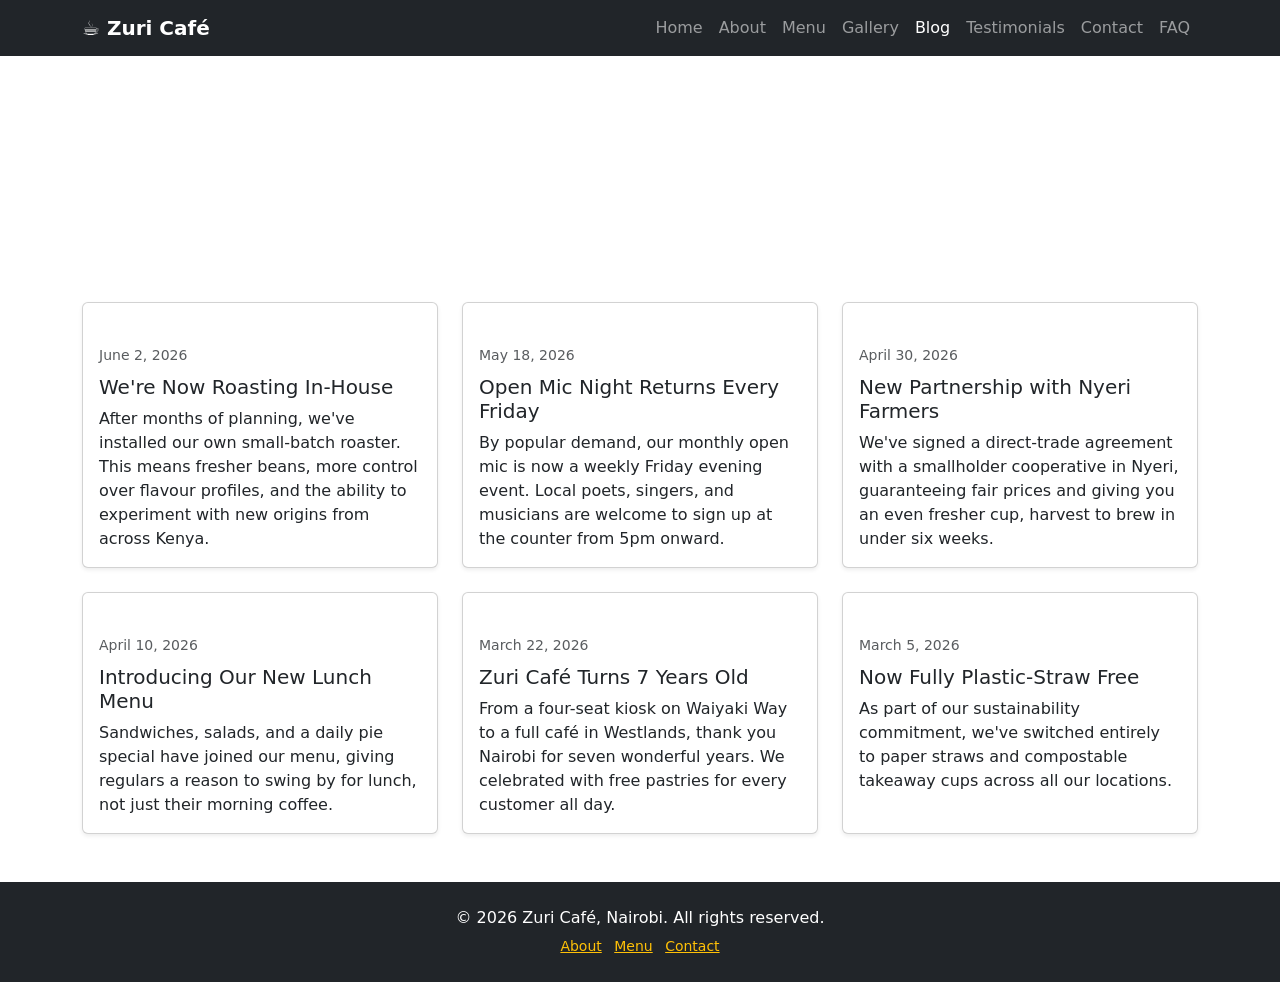
==== blog.html @ 77ea1c9a "Add Blog and  news page with articles" ====
<!DOCTYPE html>
<html lang="en">
<head>
  <meta charset="UTF-8" />
  <meta name="viewport" content="width=device-width, initial-scale=1.0" />
  <title>Blog &amp; News – Zuri Café</title>

  <link href="https://cdn.jsdelivr.net/npm/bootstrap@5.3.0/dist/css/bootstrap.min.css" rel="stylesheet" />
  <link rel="stylesheet" href="css/style.css" />
</head>
<body>

  <!-- ===== NAVIGATION BAR ===== -->
  <nav class="navbar navbar-expand-lg navbar-dark bg-dark sticky-top">
    <div class="container">
      <a class="navbar-brand fw-bold" href="index.html">☕ Zuri Café</a>
      <button class="navbar-toggler" type="button"
        data-bs-toggle="collapse" data-bs-target="#navMenu">
        <span class="navbar-toggler-icon"></span>
      </button>
      <div class="collapse navbar-collapse" id="navMenu">
        <ul class="navbar-nav ms-auto">
          <li class="nav-item"><a class="nav-link" href="index.html">Home</a></li>
          <li class="nav-item"><a class="nav-link" href="about.html">About</a></li>
          <li class="nav-item"><a class="nav-link" href="menu.html">Menu</a></li>
          <li class="nav-item"><a class="nav-link" href="gallery.html">Gallery</a></li>
          <li class="nav-item"><a class="nav-link active" href="blog.html">Blog</a></li>
          <li class="nav-item"><a class="nav-link" href="testimonials.html">Testimonials</a></li>
          <li class="nav-item"><a class="nav-link" href="contact.html">Contact</a></li>
          <li class="nav-item"><a class="nav-link" href="faq.html">FAQ</a></li>
        </ul>
      </div>
    </div>
  </nav>
  <!-- ===== END NAVIGATION ===== -->


  <!-- ===== PAGE HEADER ===== -->
  <section class="page-header text-white text-center py-5">
    <div class="container">
      <h1>News &amp; Stories</h1>
      <p class="lead">What's brewing at Zuri Café</p>
    </div>
  </section>
  <!-- ===== END PAGE HEADER ===== -->


  <!-- ===== BLOG POSTS GRID ===== -->
  <section class="py-5">
    <div class="container">
      <div class="row g-4">

        <!-- Blog post 1 -->
        <div class="col-md-4">
          <div class="card h-100 shadow-sm">
            <div class="blog-img-placeholder d-flex align-items-center justify-content-center text-white">
              <span>Photo</span>
            </div>
            <div class="card-body">
              <small class="text-muted">June 2, 2026</small>
              <h5 class="card-title mt-2">We're Now Roasting In-House</h5>
              <p class="card-text">
                After months of planning, we've installed our own small-batch roaster.
                This means fresher beans, more control over flavour profiles, and the
                ability to experiment with new origins from across Kenya.
              </p>
            </div>
          </div>
        </div>

        <!-- Blog post 2 -->
        <div class="col-md-4">
          <div class="card h-100 shadow-sm">
            <div class="blog-img-placeholder d-flex align-items-center justify-content-center text-white">
              <span>Photo</span>
            </div>
            <div class="card-body">
              <small class="text-muted">May 18, 2026</small>
              <h5 class="card-title mt-2">Open Mic Night Returns Every Friday</h5>
              <p class="card-text">
                By popular demand, our monthly open mic is now a weekly Friday evening
                event. Local poets, singers, and musicians are welcome to sign up at
                the counter from 5pm onward.
              </p>
            </div>
          </div>
        </div>

        <!-- Blog post 3 -->
        <div class="col-md-4">
          <div class="card h-100 shadow-sm">
            <div class="blog-img-placeholder d-flex align-items-center justify-content-center text-white">
              <span>Photo</span>
            </div>
            <div class="card-body">
              <small class="text-muted">April 30, 2026</small>
              <h5 class="card-title mt-2">New Partnership with Nyeri Farmers</h5>
              <p class="card-text">
                We've signed a direct-trade agreement with a smallholder cooperative in
                Nyeri, guaranteeing fair prices and giving you an even fresher cup,
                harvest to brew in under six weeks.
              </p>
            </div>
          </div>
        </div>

        <!-- Blog post 4 -->
        <div class="col-md-4">
          <div class="card h-100 shadow-sm">
            <div class="blog-img-placeholder d-flex align-items-center justify-content-center text-white">
              <span>Photo</span>
            </div>
            <div class="card-body">
              <small class="text-muted">April 10, 2026</small>
              <h5 class="card-title mt-2">Introducing Our New Lunch Menu</h5>
              <p class="card-text">
                Sandwiches, salads, and a daily pie special have joined our menu, giving
                regulars a reason to swing by for lunch, not just their morning coffee.
              </p>
            </div>
          </div>
        </div>

        <!-- Blog post 5 -->
        <div class="col-md-4">
          <div class="card h-100 shadow-sm">
            <div class="blog-img-placeholder d-flex align-items-center justify-content-center text-white">
              <span>Photo</span>
            </div>
            <div class="card-body">
              <small class="text-muted">March 22, 2026</small>
              <h5 class="card-title mt-2">Zuri Café Turns 7 Years Old</h5>
              <p class="card-text">
                From a four-seat kiosk on Waiyaki Way to a full café in Westlands, thank
                you Nairobi for seven wonderful years. We celebrated with free pastries
                for every customer all day.
              </p>
            </div>
          </div>
        </div>

        <!-- Blog post 6 -->
        <div class="col-md-4">
          <div class="card h-100 shadow-sm">
            <div class="blog-img-placeholder d-flex align-items-center justify-content-center text-white">
              <span>Photo</span>
            </div>
            <div class="card-body">
              <small class="text-muted">March 5, 2026</small>
              <h5 class="card-title mt-2">Now Fully Plastic-Straw Free</h5>
              <p class="card-text">
                As part of our sustainability commitment, we've switched entirely to
                paper straws and compostable takeaway cups across all our locations.
              </p>
            </div>
          </div>
        </div>

      </div>
    </div>
  </section>
  <!-- ===== END BLOG POSTS GRID ===== -->


  <!-- ===== FOOTER ===== -->
  <footer class="bg-dark text-white text-center py-4">
    <div class="container">
      <p class="mb-1">© 2026 Zuri Café, Nairobi. All rights reserved.</p>
      <small>
        <a href="about.html" class="text-warning me-2">About</a>
        <a href="menu.html" class="text-warning me-2">Menu</a>
        <a href="contact.html" class="text-warning">Contact</a>
      </small>
    </div>
  </footer>
  <!-- ===== END FOOTER ===== -->

  <script src="https://cdn.jsdelivr.net/npm/bootstrap@5.3.0/dist/js/bootstrap.bundle.min.js"></script>
</body>
</html>
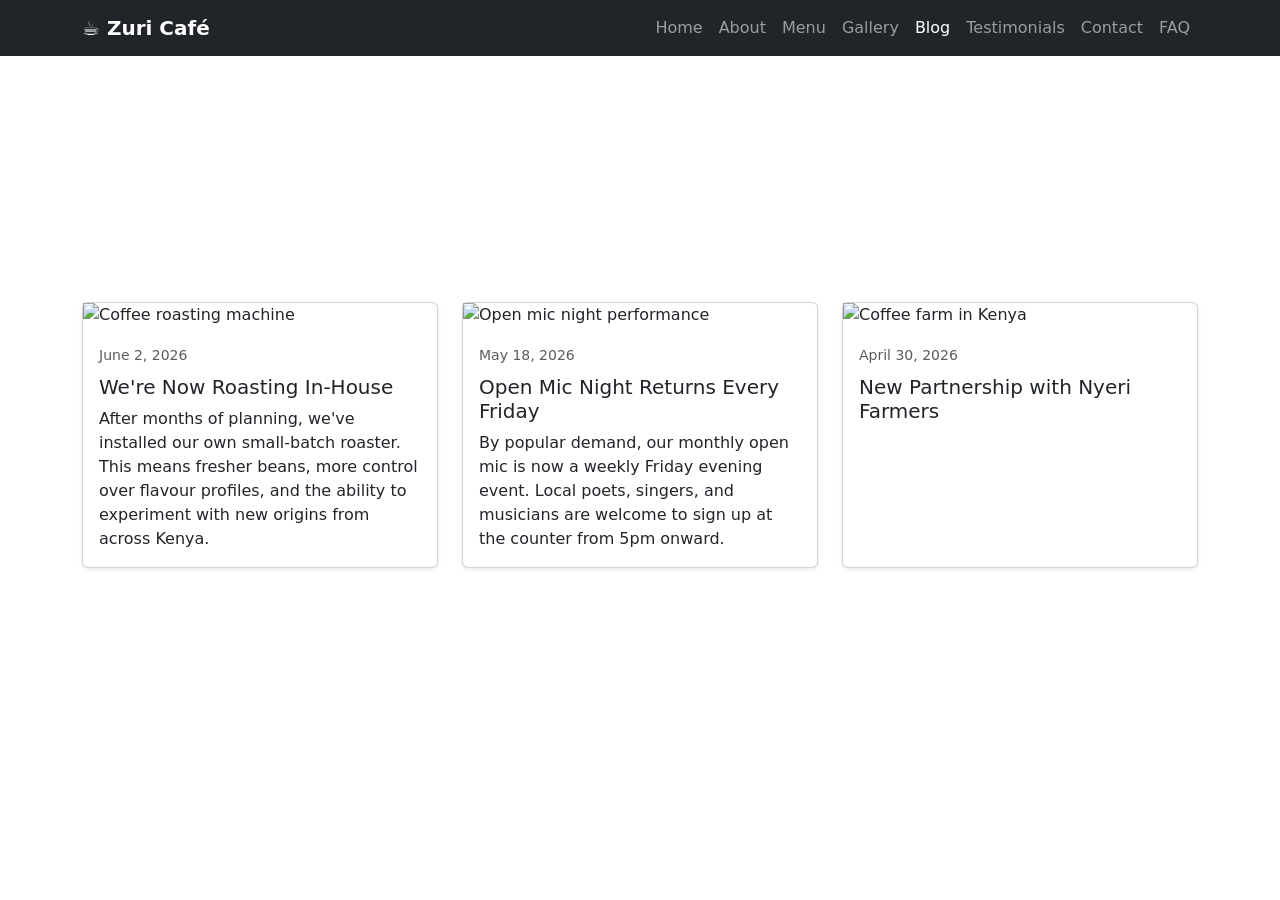
==== commit a3a2443b: "Replace blog placeholder images with real photos" ====
--- a/blog.html
+++ b/blog.html
@@ -53,9 +53,8 @@
         <!-- Blog post 1 -->
         <div class="col-md-4">
           <div class="card h-100 shadow-sm">
-            <div class="blog-img-placeholder d-flex align-items-center justify-content-center text-white">
-              <span>Photo</span>
-            </div>
+            <img src="https://images.unsplash.com/photo-1514432324607-a09d9b4aefdd?w=600&h=200&fit=crop"
+              class="blog-card-img" alt="Coffee roasting machine">
             <div class="card-body">
               <small class="text-muted">June 2, 2026</small>
               <h5 class="card-title mt-2">We're Now Roasting In-House</h5>
@@ -71,9 +70,8 @@
         <!-- Blog post 2 -->
         <div class="col-md-4">
           <div class="card h-100 shadow-sm">
-            <div class="blog-img-placeholder d-flex align-items-center justify-content-center text-white">
-              <span>Photo</span>
-            </div>
+            <img src="https://images.unsplash.com/photo-1493225457124-a3eb161ffa5f?w=600&h=200&fit=crop"
+              class="blog-card-img" alt="Open mic night performance">
             <div class="card-body">
               <small class="text-muted">May 18, 2026</small>
               <h5 class="card-title mt-2">Open Mic Night Returns Every Friday</h5>
@@ -89,92 +87,8 @@
         <!-- Blog post 3 -->
         <div class="col-md-4">
           <div class="card h-100 shadow-sm">
-            <div class="blog-img-placeholder d-flex align-items-center justify-content-center text-white">
-              <span>Photo</span>
-            </div>
+            <img src="https://images.unsplash.com/photo-1523475496153-3e8786a5759e?w=600&h=200&fit=crop"
+              class="blog-card-img" alt="Coffee farm in Kenya">
             <div class="card-body">
               <small class="text-muted">April 30, 2026</small>
-              <h5 class="card-title mt-2">New Partnership with Nyeri Farmers</h5>
-              <p class="card-text">
-                We've signed a direct-trade agreement with a smallholder cooperative in
-                Nyeri, guaranteeing fair prices and giving you an even fresher cup,
-                harvest to brew in under six weeks.
-              </p>
-            </div>
-          </div>
-        </div>
-
-        <!-- Blog post 4 -->
-        <div class="col-md-4">
-          <div class="card h-100 shadow-sm">
-            <div class="blog-img-placeholder d-flex align-items-center justify-content-center text-white">
-              <span>Photo</span>
-            </div>
-            <div class="card-body">
-              <small class="text-muted">April 10, 2026</small>
-              <h5 class="card-title mt-2">Introducing Our New Lunch Menu</h5>
-              <p class="card-text">
-                Sandwiches, salads, and a daily pie special have joined our menu, giving
-                regulars a reason to swing by for lunch, not just their morning coffee.
-              </p>
-            </div>
-          </div>
-        </div>
-
-        <!-- Blog post 5 -->
-        <div class="col-md-4">
-          <div class="card h-100 shadow-sm">
-            <div class="blog-img-placeholder d-flex align-items-center justify-content-center text-white">
-              <span>Photo</span>
-            </div>
-            <div class="card-body">
-              <small class="text-muted">March 22, 2026</small>
-              <h5 class="card-title mt-2">Zuri Café Turns 7 Years Old</h5>
-              <p class="card-text">
-                From a four-seat kiosk on Waiyaki Way to a full café in Westlands, thank
-                you Nairobi for seven wonderful years. We celebrated with free pastries
-                for every customer all day.
-              </p>
-            </div>
-          </div>
-        </div>
-
-        <!-- Blog post 6 -->
-        <div class="col-md-4">
-          <div class="card h-100 shadow-sm">
-            <div class="blog-img-placeholder d-flex align-items-center justify-content-center text-white">
-              <span>Photo</span>
-            </div>
-            <div class="card-body">
-              <small class="text-muted">March 5, 2026</small>
-              <h5 class="card-title mt-2">Now Fully Plastic-Straw Free</h5>
-              <p class="card-text">
-                As part of our sustainability commitment, we've switched entirely to
-                paper straws and compostable takeaway cups across all our locations.
-              </p>
-            </div>
-          </div>
-        </div>
-
-      </div>
-    </div>
-  </section>
-  <!-- ===== END BLOG POSTS GRID ===== -->
-
-
-  <!-- ===== FOOTER ===== -->
-  <footer class="bg-dark text-white text-center py-4">
-    <div class="container">
-      <p class="mb-1">© 2026 Zuri Café, Nairobi. All rights reserved.</p>
-      <small>
-        <a href="about.html" class="text-warning me-2">About</a>
-        <a href="menu.html" class="text-warning me-2">Menu</a>
-        <a href="contact.html" class="text-warning">Contact</a>
-      </small>
-    </div>
-  </footer>
-  <!-- ===== END FOOTER ===== -->
-
-  <script src="https://cdn.jsdelivr.net/npm/bootstrap@5.3.0/dist/js/bootstrap.bundle.min.js"></script>
-</body>
-</html>+              <h5 class="card-title mt-2">New Partnership with Nyeri Farmers</h5>
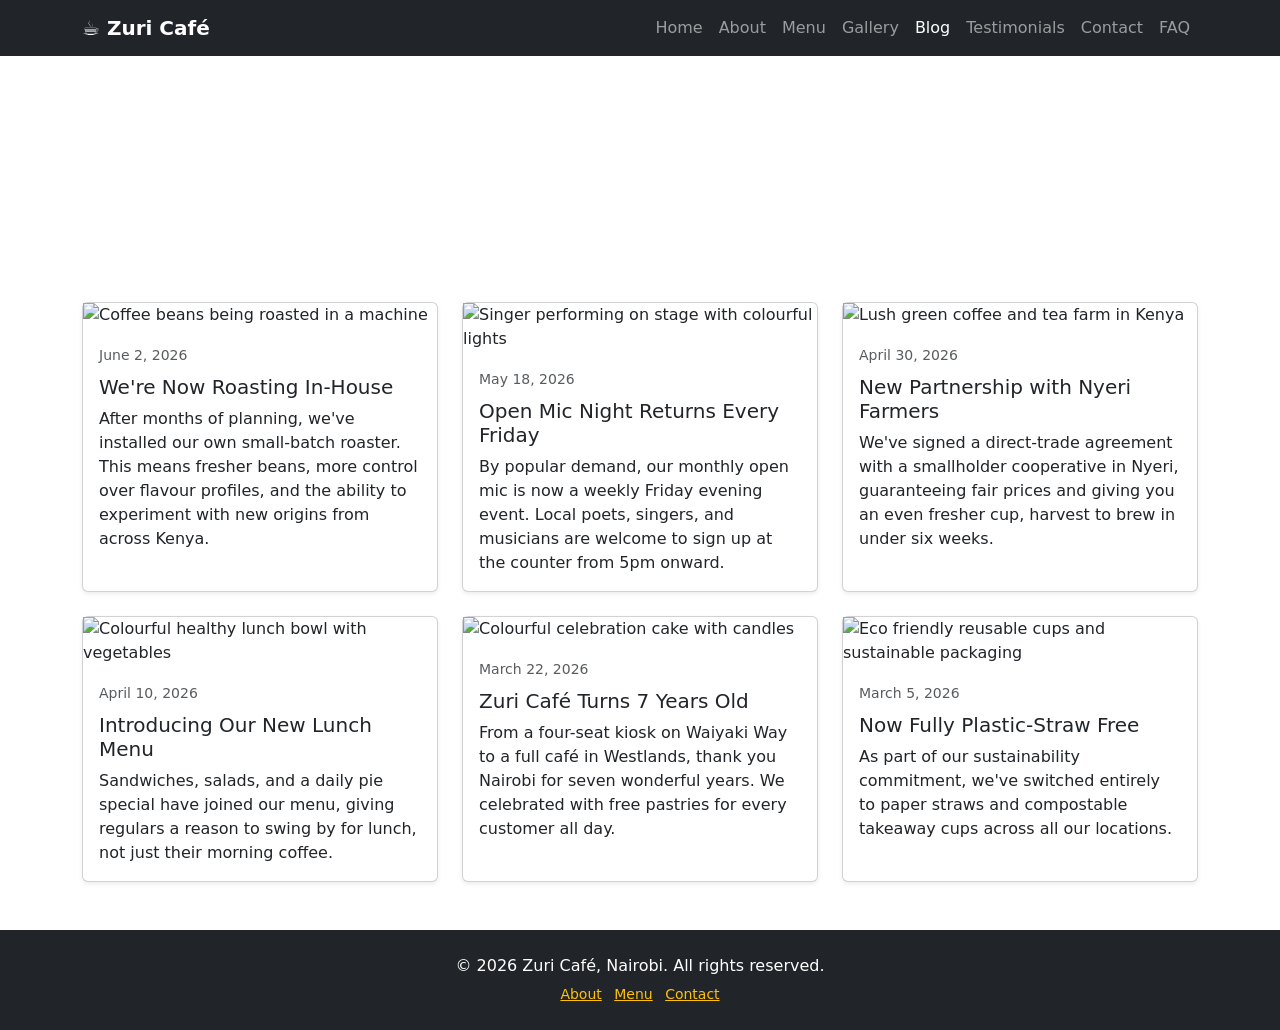
==== commit 286f92b5: "Replace blog images with unique colourful photos for each article" ====
--- a/blog.html
+++ b/blog.html
@@ -3,14 +3,13 @@
 <head>
   <meta charset="UTF-8" />
   <meta name="viewport" content="width=device-width, initial-scale=1.0" />
+  <meta name="description" content="Read the latest news and stories from Zuri Café – new menus, events, partnerships and more." />
   <title>Blog &amp; News – Zuri Café</title>
-
   <link href="https://cdn.jsdelivr.net/npm/bootstrap@5.3.0/dist/css/bootstrap.min.css" rel="stylesheet" />
   <link rel="stylesheet" href="css/style.css" />
 </head>
 <body>
 
-  <!-- ===== NAVIGATION BAR ===== -->
   <nav class="navbar navbar-expand-lg navbar-dark bg-dark sticky-top">
     <div class="container">
       <a class="navbar-brand fw-bold" href="index.html">☕ Zuri Café</a>
@@ -32,63 +31,111 @@
       </div>
     </div>
   </nav>
-  <!-- ===== END NAVIGATION ===== -->
 
-
-  <!-- ===== PAGE HEADER ===== -->
   <section class="page-header text-white text-center py-5">
     <div class="container">
       <h1>News &amp; Stories</h1>
       <p class="lead">What's brewing at Zuri Café</p>
     </div>
   </section>
-  <!-- ===== END PAGE HEADER ===== -->
 
-
-  <!-- ===== BLOG POSTS GRID ===== -->
   <section class="py-5">
     <div class="container">
       <div class="row g-4">
 
-        <!-- Blog post 1 -->
+        <!-- Blog post 1 — Coffee roaster (warm orange tones) -->
         <div class="col-md-4">
           <div class="card h-100 shadow-sm">
-            <img src="https://images.unsplash.com/photo-1514432324607-a09d9b4aefdd?w=600&h=200&fit=crop"
-              class="blog-card-img" alt="Coffee roasting machine">
+            <img src="https://images.unsplash.com/photo-1442512595331-e89e73853f31?w=600&h=220&fit=crop"
+              class="blog-card-img" alt="Coffee beans being roasted in a machine">
             <div class="card-body">
               <small class="text-muted">June 2, 2026</small>
               <h5 class="card-title mt-2">We're Now Roasting In-House</h5>
-              <p class="card-text">
-                After months of planning, we've installed our own small-batch roaster.
-                This means fresher beans, more control over flavour profiles, and the
-                ability to experiment with new origins from across Kenya.
-              </p>
+              <p class="card-text">After months of planning, we've installed our own small-batch roaster. This means fresher beans, more control over flavour profiles, and the ability to experiment with new origins from across Kenya.</p>
             </div>
           </div>
         </div>
 
-        <!-- Blog post 2 -->
+        <!-- Blog post 2 — Open mic (vibrant stage lighting) -->
         <div class="col-md-4">
           <div class="card h-100 shadow-sm">
-            <img src="https://images.unsplash.com/photo-1493225457124-a3eb161ffa5f?w=600&h=200&fit=crop"
-              class="blog-card-img" alt="Open mic night performance">
+            <img src="https://images.unsplash.com/photo-1516450360452-9312f5e86fc7?w=600&h=220&fit=crop"
+              class="blog-card-img" alt="Singer performing on stage with colourful lights">
             <div class="card-body">
               <small class="text-muted">May 18, 2026</small>
               <h5 class="card-title mt-2">Open Mic Night Returns Every Friday</h5>
-              <p class="card-text">
-                By popular demand, our monthly open mic is now a weekly Friday evening
-                event. Local poets, singers, and musicians are welcome to sign up at
-                the counter from 5pm onward.
-              </p>
+              <p class="card-text">By popular demand, our monthly open mic is now a weekly Friday evening event. Local poets, singers, and musicians are welcome to sign up at the counter from 5pm onward.</p>
             </div>
           </div>
         </div>
 
-        <!-- Blog post 3 -->
+        <!-- Blog post 3 — Green tea farm (lush green landscape) -->
         <div class="col-md-4">
           <div class="card h-100 shadow-sm">
-            <img src="https://images.unsplash.com/photo-1523475496153-3e8786a5759e?w=600&h=200&fit=crop"
-              class="blog-card-img" alt="Coffee farm in Kenya">
+            <img src="https://images.unsplash.com/photo-1567922045116-2a00fae2ed03?w=600&h=220&fit=crop"
+              class="blog-card-img" alt="Lush green coffee and tea farm in Kenya">
             <div class="card-body">
               <small class="text-muted">April 30, 2026</small>
-              <h5 class="card-title mt-2">New Partnership with Nyeri Farmers</h5>+              <h5 class="card-title mt-2">New Partnership with Nyeri Farmers</h5>
+              <p class="card-text">We've signed a direct-trade agreement with a smallholder cooperative in Nyeri, guaranteeing fair prices and giving you an even fresher cup, harvest to brew in under six weeks.</p>
+            </div>
+          </div>
+        </div>
+
+        <!-- Blog post 4 — Colourful lunch bowl (bright fresh food) -->
+        <div class="col-md-4">
+          <div class="card h-100 shadow-sm">
+            <img src="https://images.unsplash.com/photo-1512621776951-a57141f2eefd?w=600&h=220&fit=crop"
+              class="blog-card-img" alt="Colourful healthy lunch bowl with vegetables">
+            <div class="card-body">
+              <small class="text-muted">April 10, 2026</small>
+              <h5 class="card-title mt-2">Introducing Our New Lunch Menu</h5>
+              <p class="card-text">Sandwiches, salads, and a daily pie special have joined our menu, giving regulars a reason to swing by for lunch, not just their morning coffee.</p>
+            </div>
+          </div>
+        </div>
+
+        <!-- Blog post 5 — Celebration cake (festive and colourful) -->
+        <div class="col-md-4">
+          <div class="card h-100 shadow-sm">
+            <img src="https://images.unsplash.com/photo-1558636508-e0db3814bd1d?w=600&h=220&fit=crop"
+              class="blog-card-img" alt="Colourful celebration cake with candles">
+            <div class="card-body">
+              <small class="text-muted">March 22, 2026</small>
+              <h5 class="card-title mt-2">Zuri Café Turns 7 Years Old</h5>
+              <p class="card-text">From a four-seat kiosk on Waiyaki Way to a full café in Westlands, thank you Nairobi for seven wonderful years. We celebrated with free pastries for every customer all day.</p>
+            </div>
+          </div>
+        </div>
+
+        <!-- Blog post 6 — Eco green leaves (fresh and natural) -->
+        <div class="col-md-4">
+          <div class="card h-100 shadow-sm">
+            <img src="https://images.unsplash.com/photo-1532996122724-e3c354a0b15b?w=600&h=220&fit=crop"
+                class="blog-card-img" alt="Eco friendly reusable cups and sustainable packaging">
+            <div class="card-body">
+              <small class="text-muted">March 5, 2026</small>
+              <h5 class="card-title mt-2">Now Fully Plastic-Straw Free</h5>
+              <p class="card-text">As part of our sustainability commitment, we've switched entirely to paper straws and compostable takeaway cups across all our locations.</p>
+            </div>
+          </div>
+        </div>
+
+      </div>
+    </div>
+  </section>
+
+  <footer class="bg-dark text-white text-center py-4">
+    <div class="container">
+      <p class="mb-1">© 2026 Zuri Café, Nairobi. All rights reserved.</p>
+      <small>
+        <a href="about.html" class="text-warning me-2">About</a>
+        <a href="menu.html" class="text-warning me-2">Menu</a>
+        <a href="contact.html" class="text-warning">Contact</a>
+      </small>
+    </div>
+  </footer>
+
+  <script src="https://cdn.jsdelivr.net/npm/bootstrap@5.3.0/dist/js/bootstrap.bundle.min.js"></script>
+</body>
+</html>
